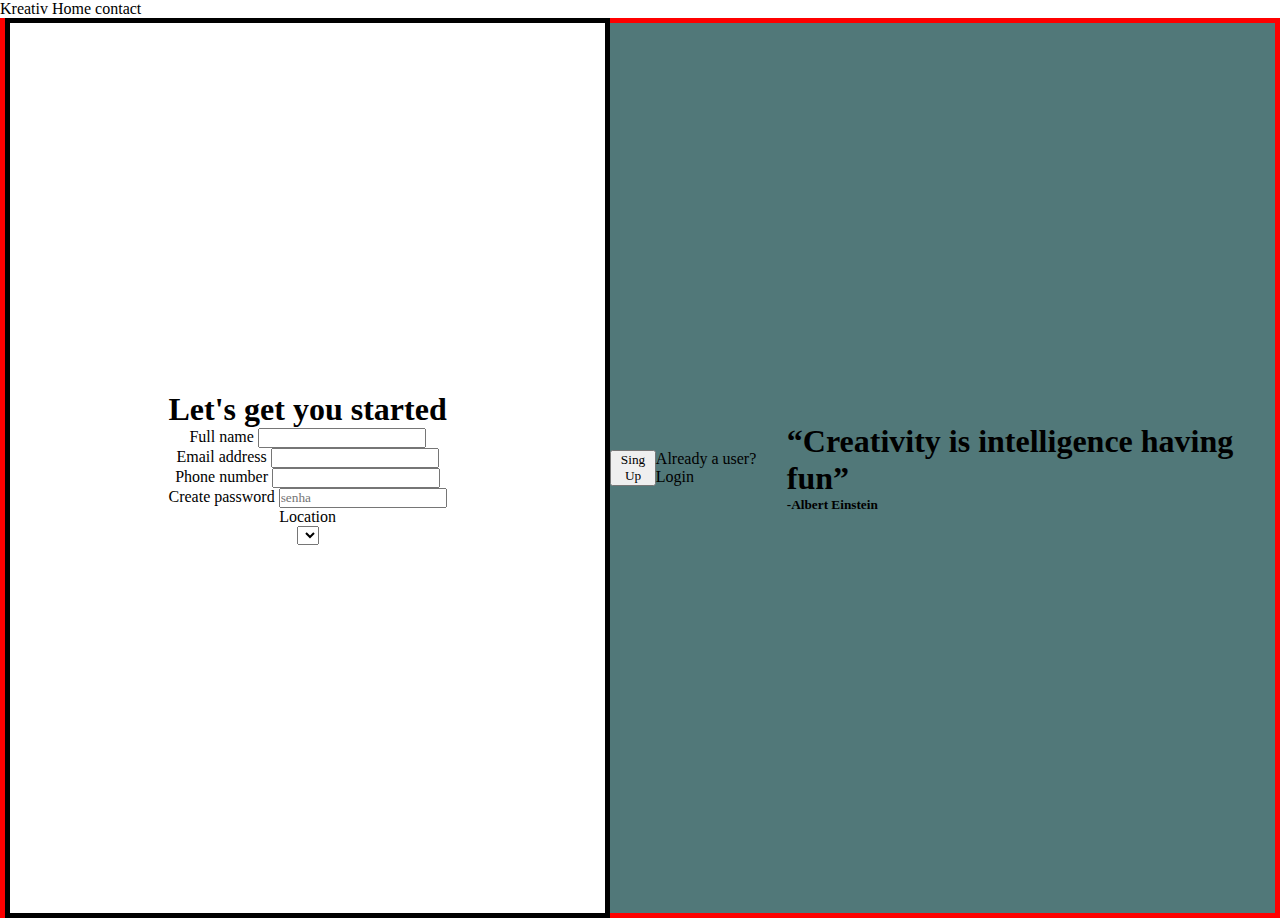
==== index.html @ dba3af71 "Inicio do projeto Let" ====
<!DOCTYPE html>
<html lang="en">
<head>
    <meta charset="UTF-8">
    <meta name="viewport" content="width=device-width, initial-scale=1.0">
    <link rel="stylesheet" href="style.css">
    <title>Projeto Let</title>
</head>

<header>Kreativ Home contact</header>
<body>
    <div class="main">
        
     <div class="left">
        <h1>Let's get you started</h1>
       
        <div class="textfield">
            <label for="usuario">Full name</label>
            <input id="usuario" type="text" placeholder="">
        </div>

        <div class="textfield">
            <label for="usuario">Email address</label>
            <input id="usuario" type="text" placeholder="">
        </div>

        <div class="textfield">
            <label for="usuario">Phone number</label>
            <input id="usuario" type="text" placeholder="">
        </div>

        <div class="textfield">
            <label for="usuario">Create password</label>
            <input id="senha" type="password" placeholder="senha">
        </div>

        <label for="cars">Location</label>

        <select name="cars" id="cars">
          <option value="volvo"></option>
          <option value="saab"></option>
          <option value="mercedes"></option>
          <option value="audi"></option>
        </select>

        

      </div>

      <button class="btn-Sing Up">
        Sing Up
      </button>
      <p>Already a user?Login</p>


     

        <div class="right">
         <h1>“Creativity is intelligence having fun”</h1>
         <h5>-Albert Einstein</h5>
       </div>
    </div>
</body>
</html
---- style.css ----
*{
    margin: 0;
    padding: 0;
    box-sizing: border-box;
    font-family:'noto sans';

}

.main{
       border:5px solid red;
       width: 100vw;
       height: 100vh;
       background: #517879;
       display: flex;
       /*eixo x*/
       justify-content: center;
       /*eixo y*/
       align-items: center;
}

.left{
    border:5px solid black;
    width: 50vw;
    height: 100vh;
    display: flex;
    justify-content: center;
    align-items: center;
    flex-direction: column;
    background: white;
}
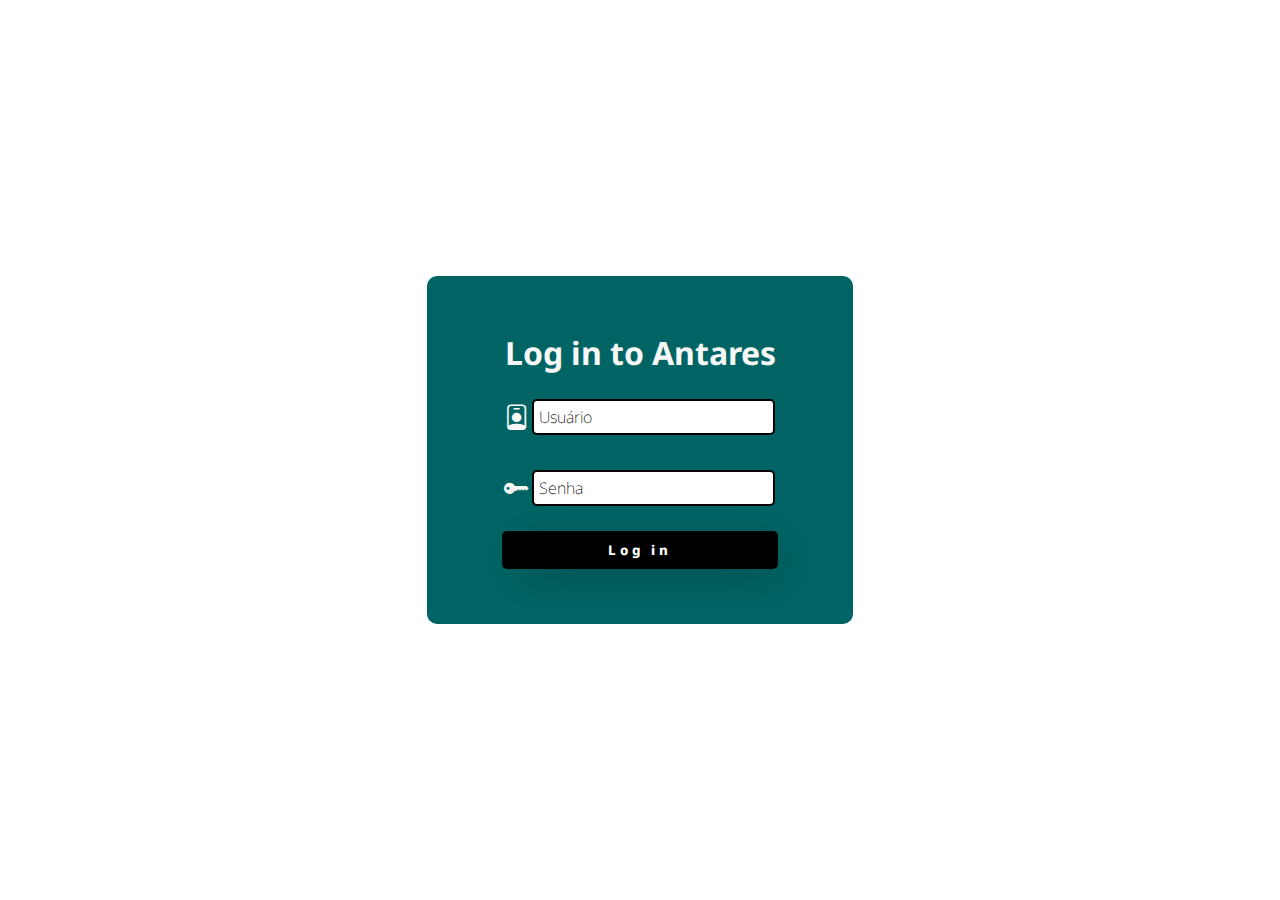
==== commit e2a92108: "Add files via upload" ====
--- a/index.html
+++ b/index.html
@@ -1,64 +1,41 @@
-<!DOCTYPE html>
-<html lang="en">
-<head>
-    <meta charset="UTF-8">
-    <meta name="viewport" content="width=device-width, initial-scale=1.0">
-    <link rel="stylesheet" href="style.css">
-    <title>Projeto Let</title>
-</head>
-
-<header>Kreativ Home contact</header>
-<body>
-    <div class="main">
-        
-     <div class="left">
-        <h1>Let's get you started</h1>
-       
-        <div class="textfield">
-            <label for="usuario">Full name</label>
-            <input id="usuario" type="text" placeholder="">
-        </div>
-
-        <div class="textfield">
-            <label for="usuario">Email address</label>
-            <input id="usuario" type="text" placeholder="">
-        </div>
-
-        <div class="textfield">
-            <label for="usuario">Phone number</label>
-            <input id="usuario" type="text" placeholder="">
-        </div>
-
-        <div class="textfield">
-            <label for="usuario">Create password</label>
-            <input id="senha" type="password" placeholder="senha">
-        </div>
-
-        <label for="cars">Location</label>
-
-        <select name="cars" id="cars">
-          <option value="volvo"></option>
-          <option value="saab"></option>
-          <option value="mercedes"></option>
-          <option value="audi"></option>
-        </select>
-
-        
-
-      </div>
-
-      <button class="btn-Sing Up">
-        Sing Up
-      </button>
-      <p>Already a user?Login</p>
-
-
-     
-
-        <div class="right">
-         <h1>“Creativity is intelligence having fun”</h1>
-         <h5>-Albert Einstein</h5>
-       </div>
-    </div>
-</body>
-</html+<!DOCTYPE html>
+<html lang="pt-br">
+
+<head>
+  <meta charset="UTF-8">
+  <meta name="viewport" content="width=device-width, initial-scale=1.0">
+  <title>Antares</title>
+  <link rel="stylesheet" href="https://cdn.jsdelivr.net/npm/bootstrap-icons@1.10.5/font/bootstrap-icons.css">
+
+  <link rel="shortcut icon" href="/Assets/alt.svg" type="image/x-icon">
+  <link rel="stylesheet" href="./css/style.css">
+</head>
+
+<body>
+  <main>
+    <form action="pages.html">
+      
+      <div class="card">
+        <h1>Log in to Antares</h1>
+
+        <div class="textfield">
+          <i class="bi bi-person-badge"></i>
+          <input type="text" placeholder="Usuário" required>
+        </div>
+        <div class="textfield">
+          <i class="bi bi-key-fill"></i>
+          <input type="password" placeholder="Senha" required>
+        </div>
+
+        <div class="btn">
+          <button type="submit" class="btn btn-primary">Log in</button>
+        </div>
+      </div>
+    </form>
+  </main>
+
+    <!--<img src="./Assets/img1.svg" alt="pessoa estudando" class="right">-->
+ 
+</body>
+
+</html>--- a/css/style.css
+++ b/css/style.css
@@ -0,0 +1,120 @@
+@import url('https://fonts.googleapis.com/css2?family=Inter:wght@400;700&family=Noto+Sans:wght@400;700&family=Roboto+Mono:wght@400;500;700&family=Roboto:ital,wght@0,400;1,700&display=swap');
+
+* {
+    padding: 0;
+    margin: 0;
+    box-sizing: border-box;
+    font-family: 'Noto Sans', Arial, Helvetica, sans-serif;
+}
+
+body{
+    width: 100vw;
+    height: 100vh;
+    display: flex;
+    align-items: center;
+    justify-content: center;
+    background: url(./Assets/background.avif);
+    height: 100vh;
+    width: 100vw;
+    background-size: cover;
+}
+
+main {
+    display: flex;
+    justify-content: center;
+    align-items: center;
+    
+}
+
+main h1 {
+    color:rgb(247, 247, 247); 
+    display: flex;
+    align-items: center;
+    justify-content: center;
+}
+
+.right {
+    display: flex;
+    justify-content: center;
+    align-items: center;
+    max-width: 800px;
+    height: 700px;
+    margin-left: 100px;
+}
+
+.card {
+    background: #006464;
+    padding: 55px 75px;
+    border-radius: 10px;
+    max-width: 50vw;
+ 
+}
+
+.card:hover{
+    box-shadow: 0px 10px 40px -12px #00000052;
+}
+
+.textfield{
+    display: flex;
+    flex-direction: inline;
+    align-items: center;
+    margin: 15px 0;         
+}
+
+.textfield > i {
+    color:rgb(247, 247, 247); 
+    font-size: 19pt;
+    padding-left: 2px;     
+}
+
+.textfield > input {
+    border: 2px solid ;
+    border-radius: 5px;
+    font-size: 14pt;   
+    margin: 10px 3px;
+    background-color: white;
+    color: black;
+    font-weight: 800;
+    font-size: 12pt;
+    outline: none;
+    padding: 5px;
+}
+
+input:focus{
+    border-color: rgb(166, 228, 247);
+}
+
+.textfield > input::placeholder{
+    color: black;
+    font-weight: 200;
+}
+
+.btn {
+    font-weight: 800;
+    letter-spacing: 4px;
+    display: flex;
+    justify-content: center;
+    align-items: center;
+    flex-direction: row;
+    padding: 5px;
+    color: rgb(255, 255, 255);
+    background: black;
+    box-shadow: 10px 10px 40px -12px #00000052;
+    cursor: pointer;
+    border: none;
+    width: 100%;
+    border-radius: 5px;
+   
+}
+
+a {
+    text-decoration: none;
+}
+
+.btn:hover{
+    /*transition: background 1s;
+    background: #5a4d52;
+}*/
+
+
+
